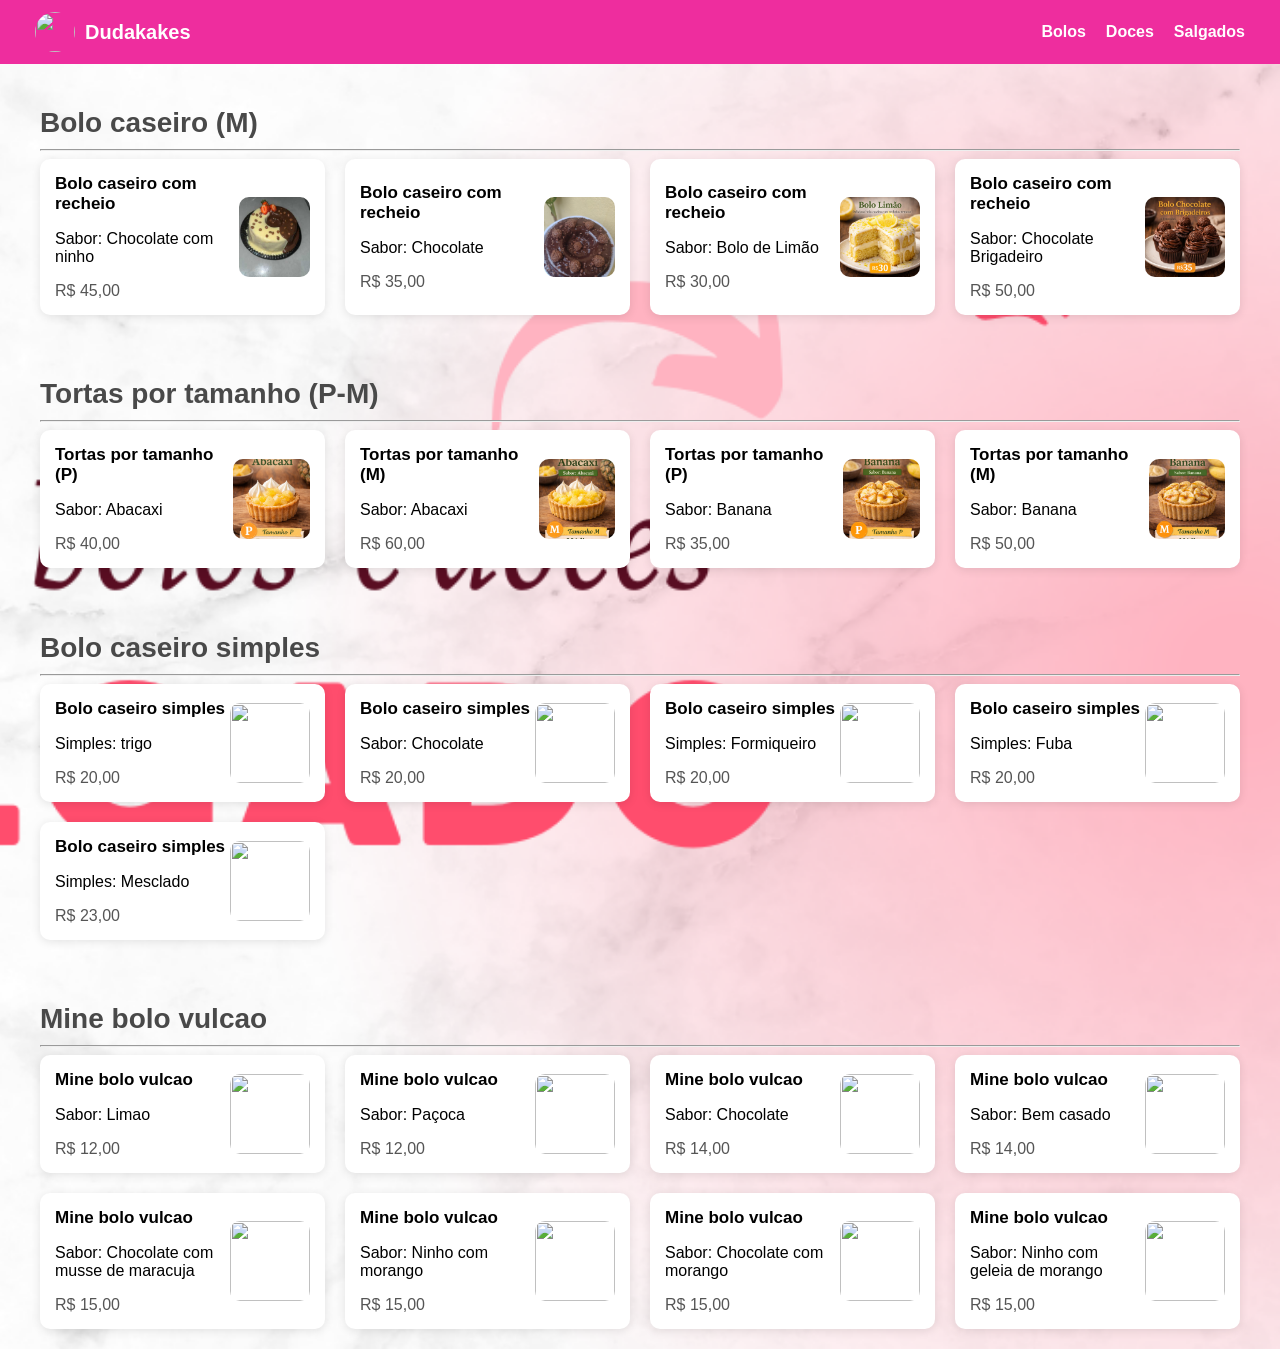
==== index.html @ 78b97ac0 "primeiro commit" ====
<!DOCTYPE html>
<html lang="pt-br">
<head>

<meta charset="utf-8">
<meta name="viewport" content="width=device-width, initial-scale=1">

<title>Dudakakes</title>

<link rel="icon" href="https://i.postimg.cc/x8xMqz68/duda.jpg">

<link rel="stylesheet" href="css.css">

</head>

<body>

<header class="menu">

<div class="logo-area">
<img src="https://i.postimg.cc/x8xMqz68/duda.jpg" class="logo">
<h1 class="logo-nome">Dudakakes</h1>
</div>

<button class="menu-toggle" onclick="toggleMenu()">☰</button>

<nav class="menu-links" id="menuLinks">
<a href="test.html">Bolos</a>
<a href="#">Doces</a>
<a href="#">Salgados</a>
</nav>

</header>

<div class="container">
 <div class="h2">
<h2>Bolo caseiro (M)</h2>
</div>
<hr>
<div class="produtos">
<div class="produto" onclick="abrirProduto(1)">
<div class="info">
<div class="nome">Bolo caseiro com recheio</div>
<p>Sabor: Chocolate com ninho</p>
<div class="preco">R$ 45,00</div>
</div>
<img src="img/ninho.jpeg">
</div>

<div class="produto" onclick="abrirProduto(2)">
<div class="info">
<div class="nome">Bolo caseiro com recheio</div>
<p>Sabor: Chocolate</p>
<div class="preco">R$ 35,00</div>
</div>
<img src="img/cho2.jpeg">
</div>

<div class="produto" onclick="abrirProduto(3)">
<div class="info">
<div class="nome">Bolo caseiro com recheio</div>
<p>Sabor: Bolo de Limão</p>
<div class="preco">R$ 30,00</div>
</div>
<img src="img/brigadeiro.png">
</div>

<div class="produto" onclick="abrirProduto(4)">
<div class="info">
<div class="nome">Bolo caseiro com recheio</div>
<p>Sabor: Chocolate Brigadeiro</p>
<div class="preco">R$ 50,00</div>
</div>
<img src="img/limao2.png">
</div>

</div>
</div>

<div class="container">
 <div class="h2">
<h2>Tortas por tamanho (P-M)</h2>
</div>
<hr>
<div class="produtos">
<div class="produto" onclick="abrirProduto(5)">
<div class="info">
<div class="nome">Tortas por tamanho (P) </div>
<p>Sabor: Abacaxi</p>
<div class="preco">R$ 40,00</div>
</div>
<img src="img/tama P.png"> 

</div>

<div class="produto" onclick="abrirProduto(6)">
<div class="info">
<div class="nome">Tortas por tamanho (M)</div>
<p>Sabor: Abacaxi</p>
<div class="preco">R$ 60,00</div>
</div>
<img src="img/tama M.png">
</div>

<div class="produto" onclick="abrirProduto(7)">
<div class="info">
<div class="nome">Tortas por tamanho (P)</div>
<p>Sabor: Banana</p>
<div class="preco">R$ 35,00</div>
</div>
<img src="img/bana P.png">
</div>

<div class="produto" onclick="abrirProduto(8)">
<div class="info">
<div class="nome">Tortas por tamanho (M)</div>
<p>Sabor: Banana</p>
<div class="preco">R$ 50,00</div>
</div>
<img src="img/bana M.png">
</div>

</div>
</div>

<div class="container">
 <div class="h2">
<h2>Bolo caseiro simples</h2>
</div>
<hr>
<div class="produtos">
<div class="produto" onclick="abrirProduto(9)">
<div class="info">
<div class="nome">Bolo caseiro simples</div>
<p>Simples: trigo</p>
<div class="preco">R$ 20,00</div>
</div>
<img src="img/ninho">
</div>

<div class="produto" onclick="abrirProduto(10)">
<div class="info">
<div class="nome">Bolo caseiro simples</div>
<p>Sabor: Chocolate</p>
<div class="preco">R$ 20,00</div>
</div>
<img src="img/cho2">
</div>

<div class="produto" onclick="abrirProduto(11)">
<div class="info">
<div class="nome">Bolo caseiro simples</div>
<p>Simples: Formiqueiro</p>
<div class="preco">R$ 20,00</div>
</div>
<img src="img/brigadeiro">
</div>

<div class="produto" onclick="abrirProduto(12)">
<div class="info">
<div class="nome">Bolo caseiro simples</div>
<p>Simples: Fuba</p>
<div class="preco">R$ 20,00</div>
</div>
<img src="img/limao2">
</div>

<div class="produto" onclick="abrirProduto(13)">
<div class="info">
<div class="nome">Bolo caseiro simples</div>
<p>Simples: Mesclado</p>
<div class="preco">R$ 23,00</div>
</div>
<img src="img/limao2">
</div>

</div>
</div>

<div class="container">
 <div class="h2">
<h2>Mine bolo vulcao</h2>
</div>
<hr>
<div class="produtos">
<div class="produto" onclick="abrirProduto(14)">
<div class="info">
<div class="nome">Mine bolo vulcao</div>
<p>Sabor: Limao</p>
<div class="preco">R$ 12,00</div>
</div>
<img src="img/ninho">
</div>

<div class="produto" onclick="abrirProduto(15)">
<div class="info">
<div class="nome">Mine bolo vulcao</div>
<p>Sabor: Paçoca</p>
<div class="preco">R$ 12,00</div>
</div>
<img src="img/cho2">
</div>

<div class="produto" onclick="abrirProduto(16)">
<div class="info">
<div class="nome">Mine bolo vulcao</div>
<p>Sabor: Chocolate</p>
<div class="preco">R$ 14,00</div>
</div>
<img src="img/brigadeir">
</div>

<div class="produto" onclick="abrirProduto(17)">
<div class="info">
<div class="nome">Mine bolo vulcao</div>
<p>Sabor: Bem casado</p>
<div class="preco">R$ 14,00</div>
</div>
<img src="img/limao2">
</div>

<div class="produto" onclick="abrirProduto(18)">
<div class="info">
<div class="nome">Mine bolo vulcao</div>
<p>Sabor: Chocolate com musse de maracuja</p>
<div class="preco">R$ 15,00</div>
</div>
<img src="img/limao2">
</div>

<div class="produto" onclick="abrirProduto(19)">
<div class="info">
<div class="nome">Mine bolo vulcao</div>
<p>Sabor: Ninho com morango</p>
<div class="preco">R$ 15,00</div>
</div>
<img src="img/limao2">
</div>

<div class="produto" onclick="abrirProduto(20)">
<div class="info">
<div class="nome">Mine bolo vulcao</div>
<p>Sabor: Chocolate com morango</p>
<div class="preco">R$ 15,00</div>
</div>
<img src="img/limao2">
</div>

<div class="produto" onclick="abrirProduto(21)">
<div class="info">
<div class="nome">Mine bolo vulcao</div>
<p>Sabor: Ninho com geleia de morango</p>
<div class="preco">R$ 15,00</div>
</div>
<img src="img/limao2">
</div>

</div>
</div>

<!-- MODAL -->

<div class="modal" id="modal">

<div class="modal-content">

<span class="fechar" onclick="fecharModal()">×</span>

<div class="modal-box">

<div class="modal-esquerda">

<h3 id="modalNome"></h3>

<div class="preco-modal" id="modalPreco"></div>

<div class="prazo" id="modalPrazo"></div>

<a id="whatsappLink" class="btn" target="_blank">
Pedir no WhatsApp
</a>

</div>


<div class="modal-direita">

<img id="modalImg">

<p id="modalDesc"></p>

</div>

</div>

</div>

</div>

<script src="script.js"></script>

</body>
</html>
---- css.css ----
body{
font-family:Arial;
margin:0;
background:#f5f5f5;
background-image:url('img/bolos.png');
background-position:center;
background-size:cover;
background-repeat:no-repeat;
}

/* MENU */

.menu{
background:#ee2d9e;
color:white;
display:flex;
justify-content:space-between;
align-items:center;
padding:12px 35px; /* afastou mais do canto */
width:100%;
box-sizing:border-box;
position:relative;
}

/* LOGO */
.logo{
width:40px;
height:40px;
border-radius:50%;
}

.logo-area{
display:flex;
align-items:center;
gap:10px;
}

/* NOME DA LOJA */

.logo-nome{
font-size:20px; /* diminuiu o tamanho */
margin:0;
}

/* LINKS MENU */

.menu-links{
display:flex;
gap:20px;
}

.menu-links a{
color:white;
text-decoration:none;
font-weight:bold;
}

/* BOTÃO HAMBURGUER */

.menu-toggle{
display:none;
background:none;
border:none;
font-size:28px;
color:white;
cursor:pointer;
}

/* CONTAINER */

.container{
max-width:1200px;
margin:auto;
padding:20px;
}

/* PRODUTOS */

.produtos{
display:grid;
grid-template-columns:repeat(auto-fit,minmax(260px,1fr));
gap:20px;
}

/* PRODUTO */

.produto{
background:white;
border-radius:10px;
padding:15px;
display:flex;
justify-content:space-between;
align-items:center;
box-shadow:0 2px 10px rgba(0,0,0,0.1);
cursor:pointer;
transition:0.3s;
}

.produto:hover{
transform:scale(1.03);
}

.produto img{
width:80px;
height:80px;
border-radius:10px;
object-fit:cover;
}

h2{
color:#494949;
font-size:28px;
margin-bottom:10px;
}


.nome{
font-weight:bold;
font-size:17px;
}

.preco{
color:#555;
margin-top:5px;
}

/* MODAL */

.modal{
display:none;
position:fixed;
top:0;
left:0;
width:100%;
height:100%;
background:rgba(0,0,0,0.6);
justify-content:center;
align-items:center;
z-index:9999;
}

.modal-content{
background:white;
border-radius:10px;
width:90%;
max-width:600px;
padding:20px;
position:relative;
}

/* CAIXA DO MODAL */

.modal-box{
display:flex;
gap:20px;
align-items:flex-start;
}

/* LADO ESQUERDO */

.modal-esquerda{
width:45%;
display:flex;
flex-direction:column;
}

/* NOME */

#modalNome{
font-size:22px;
font-weight:bold;
margin-bottom:10px;
}

/* PREÇO */

.preco-modal{
font-size:24px;
color:#ff4fb3;
font-weight:bold;
margin-bottom:15px;
}

/* PRAZO */

.prazo{
background:#f5f5f5;
padding:10px;
border-radius:6px;
margin-bottom:15px;
font-weight:bold;
}

/* BOTÃO */

.btn{
background:#ff4fb3;
color:white;
padding:12px;
border-radius:8px;
text-decoration:none;
display:block;
text-align:center;
font-weight:bold;
margin-top:10px;
}

/* LADO DIREITO */

.modal-direita{
width:55%;
border-left:2px solid #eee;
padding-left:20px;
}

.modal-direita img{
width:96%;
height:220px;
object-fit:cover;
border-radius:8px;
margin-bottom:10px;
}

.modal-direita p{
color:#666;
}

/* FECHAR */

.fechar{
position:absolute;
right:15px;
top:10px;
font-size:28px;
cursor:pointer;
}

/* RESPONSIVO */

@media(max-width:800px){

.menu{
flex-direction:row;
}

/* MOSTRA BOTÃO */

.menu-toggle{
display:block;
}

/* ESCONDE MENU */

.menu-links{
display:none;
flex-direction:column;
position:absolute;
top:60px;
right:0;
background:#ee2d9e;
width:200px;
padding:15px;
gap:15px;
}

/* MENU ABERTO */

.menu-links.ativo{
display:flex;
}

.produtos{
grid-template-columns:1fr;
}

.modal-box{
flex-direction:column;
}

.modal-direita{
border-left:none;
border-top:2px solid #eee;
margin-top:15px;
padding-top:15px;
width:100%;
}

.modal-esquerda{
width:100%;
}

}
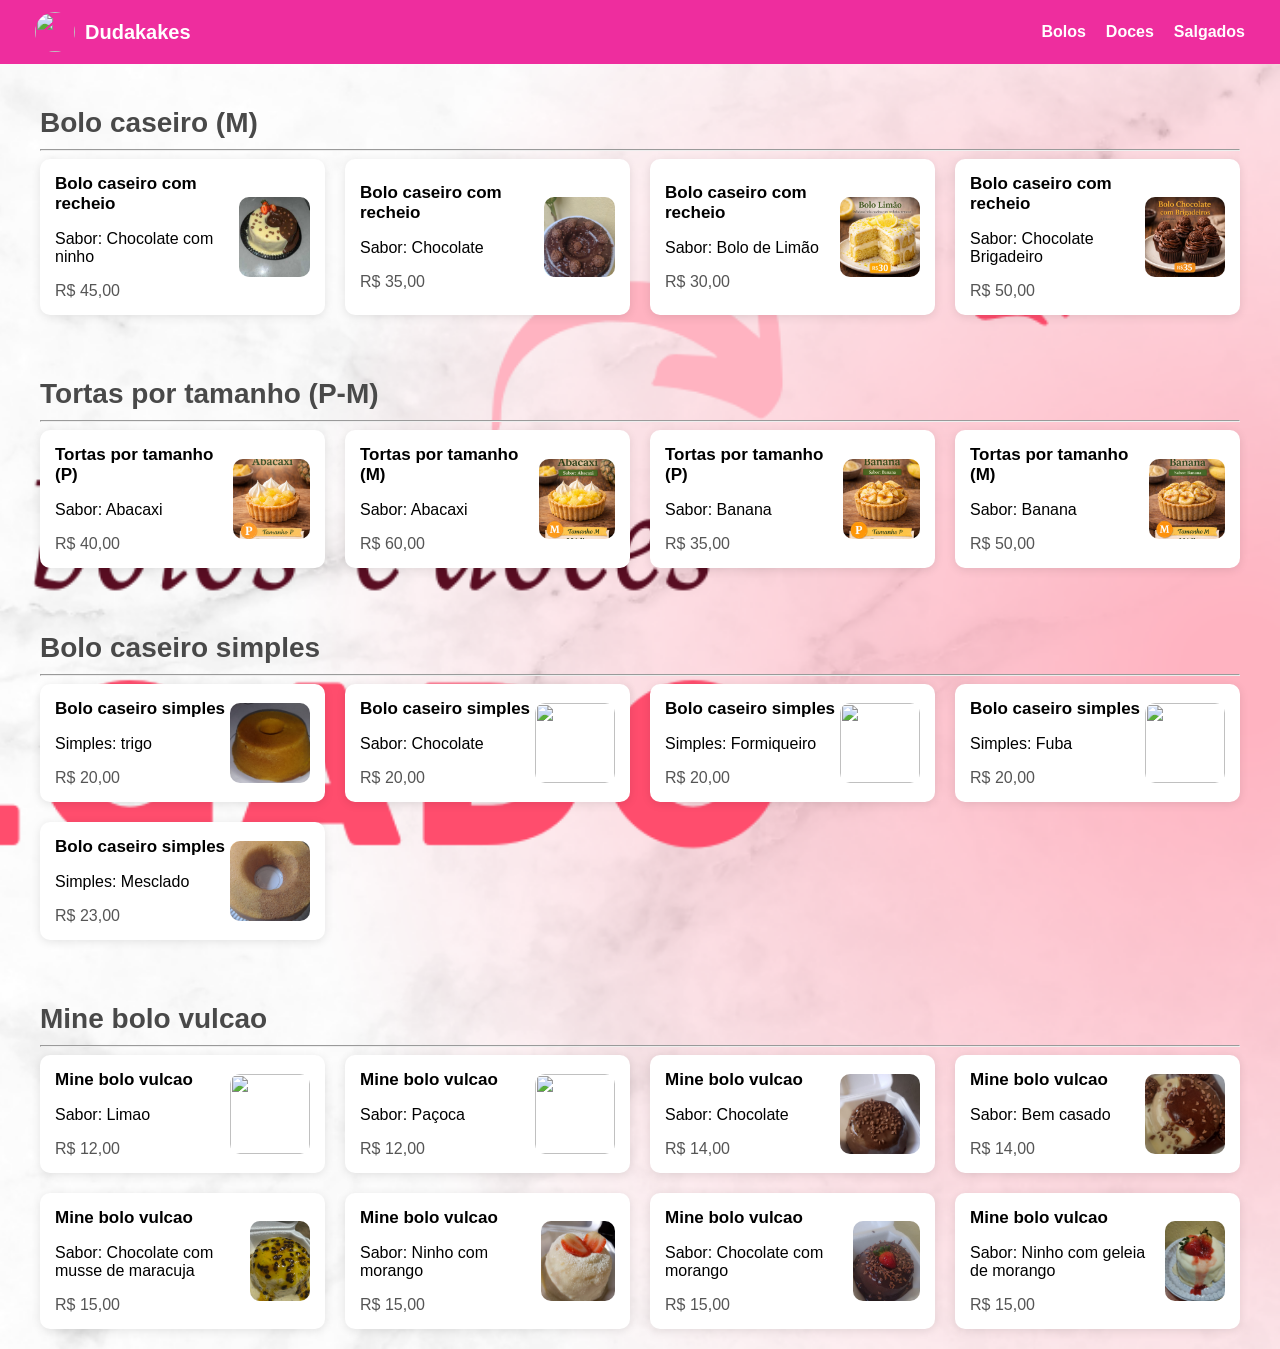
==== commit e1211882: "update DUDAKAKES" ====
--- a/index.html
+++ b/index.html
@@ -2,14 +2,34 @@
 <html lang="pt-br">
 <head>
 
-<meta charset="utf-8">
-<meta name="viewport" content="width=device-width, initial-scale=1">
-
-<title>Dudakakes</title>
-
-<link rel="icon" href="https://i.postimg.cc/x8xMqz68/duda.jpg">
-
-<link rel="stylesheet" href="css.css">
+  <meta charset="utf-8" />
+  <meta name="viewport" content="width=device-width, initial-scale=1" />
+
+  <title>Dudakakes</title>
+
+  <!-- Icone do site -->
+  <link rel="icon" type="image/x-icon" href="https://i.postimg.cc/x8xMqz68/duda.jpg">
+
+  <!-- Descrição do site -->
+  <meta name="description"
+    content="Encomende bolos, doces e salgados fresquinhos. Entrega rápida e retirada no local. Faça seu pedido pelo WhatsApp!" />
+
+  <meta name="theme-color" content="#d32599" />
+
+  <!-- PREVIEW DO LINK (WhatsApp / Facebook / Instagram) -->
+  <meta property="og:title" content="Dudakakes - Bolos, Doces e Salgados" />
+  <meta property="og:description" content="Encomende bolos, doces e salgados deliciosos. Peça agora pelo WhatsApp." />
+  <meta property="og:image" content="https://i.postimg.cc/x8xMqz68/duda.jpg" />
+  <meta property="og:url" content="https://seusite.com" />
+  <meta property="og:type" content="website" />
+
+  <!-- Twitter / WhatsApp -->
+  <meta name="twitter:card" content="summary_large_image" />
+  <meta name="twitter:title" content="Dudakakes - Bolos e Doces" />
+  <meta name="twitter:description" content="Bolos personalizados, doces e salgados fresquinhos." />
+  <meta name="twitter:image" content="https://i.postimg.cc/x8xMqz68/duda.jpg" />
+
+  <link rel="stylesheet" href="css.css">
 
 </head>
 
@@ -25,7 +45,7 @@
 <button class="menu-toggle" onclick="toggleMenu()">☰</button>
 
 <nav class="menu-links" id="menuLinks">
-<a href="test.html">Bolos</a>
+<a href="index.html">Bolos</a>
 <a href="#">Doces</a>
 <a href="#">Salgados</a>
 </nav>
@@ -135,7 +155,7 @@
 <p>Simples: trigo</p>
 <div class="preco">R$ 20,00</div>
 </div>
-<img src="img/ninho">
+<img src="img/trigo.jpeg">
 </div>
 
 <div class="produto" onclick="abrirProduto(10)">
@@ -171,7 +191,7 @@
 <p>Simples: Mesclado</p>
 <div class="preco">R$ 23,00</div>
 </div>
-<img src="img/limao2">
+<img src="img/mesclado.jpeg">
 </div>
 
 </div>
@@ -207,7 +227,7 @@
 <p>Sabor: Chocolate</p>
 <div class="preco">R$ 14,00</div>
 </div>
-<img src="img/brigadeir">
+<img src="img/chocolate.jpeg">
 </div>
 
 <div class="produto" onclick="abrirProduto(17)">
@@ -216,7 +236,7 @@
 <p>Sabor: Bem casado</p>
 <div class="preco">R$ 14,00</div>
 </div>
-<img src="img/limao2">
+<img src="img/casado.jpeg">
 </div>
 
 <div class="produto" onclick="abrirProduto(18)">
@@ -225,7 +245,7 @@
 <p>Sabor: Chocolate com musse de maracuja</p>
 <div class="preco">R$ 15,00</div>
 </div>
-<img src="img/limao2">
+<img src="img/maracuja.jpeg">
 </div>
 
 <div class="produto" onclick="abrirProduto(19)">
@@ -234,7 +254,7 @@
 <p>Sabor: Ninho com morango</p>
 <div class="preco">R$ 15,00</div>
 </div>
-<img src="img/limao2">
+<img src="img/ninho2.jpeg">
 </div>
 
 <div class="produto" onclick="abrirProduto(20)">
@@ -243,7 +263,7 @@
 <p>Sabor: Chocolate com morango</p>
 <div class="preco">R$ 15,00</div>
 </div>
-<img src="img/limao2">
+<img src="img/morango.jpeg">
 </div>
 
 <div class="produto" onclick="abrirProduto(21)">
@@ -252,7 +272,7 @@
 <p>Sabor: Ninho com geleia de morango</p>
 <div class="preco">R$ 15,00</div>
 </div>
-<img src="img/limao2">
+<img src="img/geleia.jpeg">
 </div>
 
 </div>
@@ -298,6 +318,8 @@
 </div>
 
 <script src="script.js"></script>
-
+<script src="js/carrinho.js"></script>
+<script src="js/pedidos.js"></script>
+<script src="js/notificacoes.js"></script>
 </body>
 </html>
--- a/css.css
+++ b/css.css
@@ -16,7 +16,7 @@
 display:flex;
 justify-content:space-between;
 align-items:center;
-padding:12px 35px; /* afastou mais do canto */
+padding:12px 35px;
 width:100%;
 box-sizing:border-box;
 position:relative;
@@ -38,7 +38,7 @@
 /* NOME DA LOJA */
 
 .logo-nome{
-font-size:20px; /* diminuiu o tamanho */
+font-size:20px;
 margin:0;
 }
 
@@ -112,7 +112,6 @@
 font-size:28px;
 margin-bottom:10px;
 }
-
 
 .nome{
 font-weight:bold;
@@ -273,8 +272,39 @@
 grid-template-columns:1fr;
 }
 
+/* MODAL ESTILO APP */
+
+.modal{
+align-items:flex-end;
+}
+
+.modal-content{
+width:100%;
+max-width:100%;
+border-radius:20px 20px 0 0;
+max-height:85vh;
+overflow-y:auto;
+animation:subirModal 0.3s ease;
+}
+
+/* ANIMAÇÃO */
+
+@keyframes subirModal{
+from{
+transform:translateY(100%);
+}
+to{
+transform:translateY(0);
+}
+}
+
 .modal-box{
 flex-direction:column;
+}
+
+.modal-direita img{
+height:180px;
+width:100%;
 }
 
 .modal-direita{
